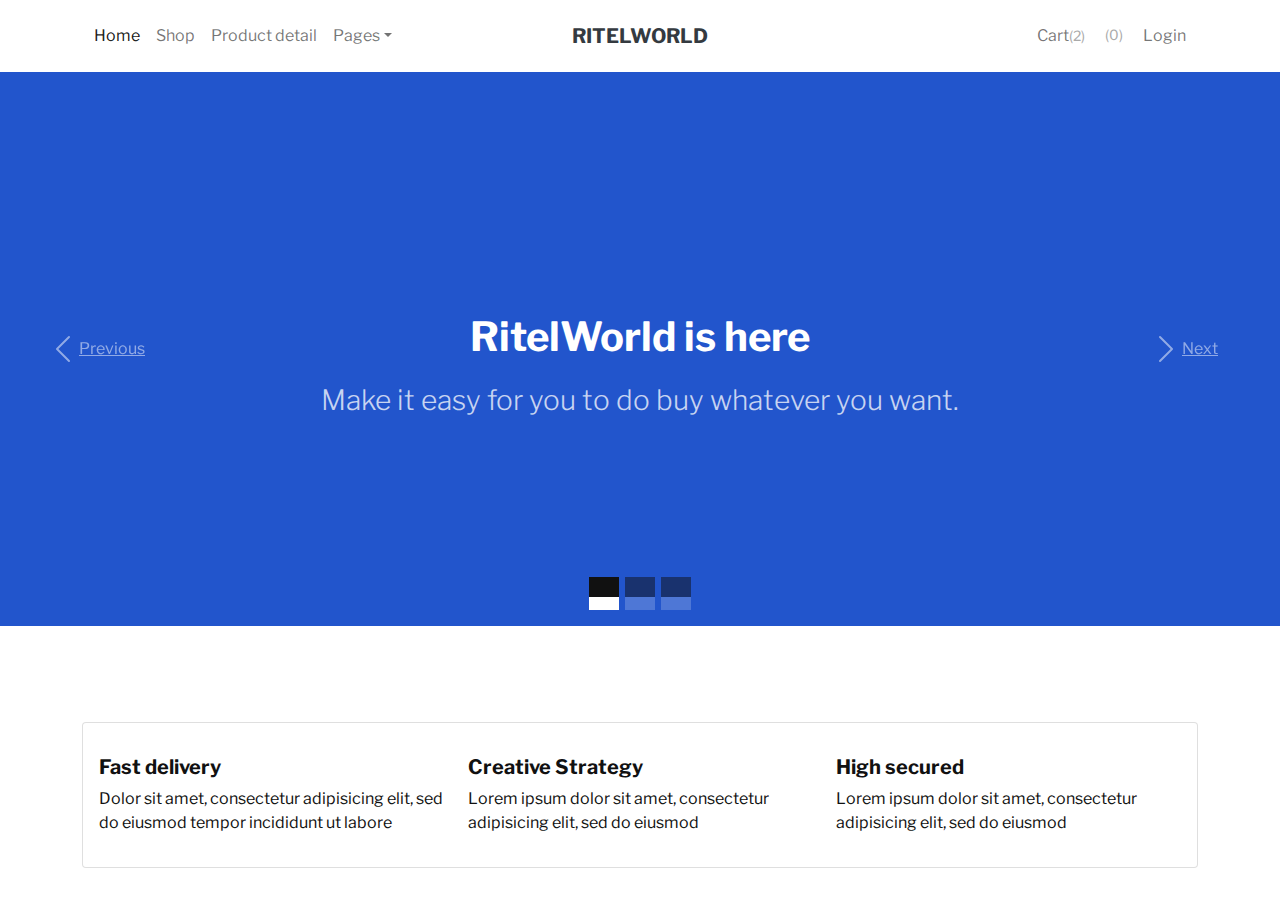
==== index.html @ 1baf4ec4 "homepage" ====
<html lang="en">
<head>
  <meta charset="UTF-8">
  <meta http-equiv="X-UA-Compatible" content="IE=edge">
  <meta name="viewport" content="width=device-width, initial-scale=1.0">
  <title>Home | RitelWorld </title>
  <!-- ********** Bootstrap styles ********* -->
  <link rel="stylesheet" href="/assets/stylesheets/bootstrap5.min.css">

  <!-- ********** FontAwesome  ********* -->
  <link rel="stylesheet" href="https://cdnjs.cloudflare.com/ajax/libs/font-awesome/5.15.3/css/all.min.css" integrity="sha512-iBBXm8fW90+nuLcSKlbmrPcLa0OT92xO1BIsZ+ywDWZCvqsWgccV3gFoRBv0z+8dLJgyAHIhR35VZc2oM/gI1w==" crossorigin="anonymous" />

  <!-- Google fonts-->
  <link rel="stylesheet" href="https://fonts.googleapis.com/css2?family=Libre+Franklin:wght@300;400;700&amp;display=swap">
  <link rel="stylesheet" href="https://fonts.googleapis.com/css2?family=Martel+Sans:wght@300;400;800&amp;display=swap">
  

  <!-- custom style -->
  <!-- <link href="stylesheets/ui.css" rel="stylesheet" type="text/css"/>
  <link href="stylesheets/responsive.css" rel="stylesheet" media="only screen and (max-width: 1200px)" /> -->
    <link rel="stylesheet" href="/assets/stylesheets/style.css">
  <!-- custom javascript -->
  <!-- <script src="js/script.js" type="text/javascript"></script> -->

</head>
<body>
<!-- ********** NAVBAR ********* -->
<div class="container-fluid">
  <header class="header bg-white">
    <div class="container px-0 px-lg-3">
      <nav class="navbar navbar-expand-lg navbar-light py-3 px-lg-0"><a class="navbar-brand" href="index.html"><span class="font-weight-bold text-uppercase text-dark">RITELWORLD</span></a>
        <button class="navbar-toggler navbar-toggler-right collapsed" type="button" data-toggle="collapse" data-target="#navbarSupportedContent" aria-controls="navbarSupportedContent" aria-expanded="false" aria-label="Toggle navigation"><span class="navbar-toggler-icon"></span></button>
        <div class="navbar-collapse collapse" id="navbarSupportedContent" style="">
          <ul class="navbar-nav mr-auto">
            <li class="nav-item">
              <!-- Link--><a class="nav-link active" href="index.html">Home</a>
            </li>
            <li class="nav-item">
              <!-- Link--><a class="nav-link" href="shop.html">Shop</a>
            </li>
            <li class="nav-item">
              <!-- Link--><a class="nav-link" href="detail.html">Product detail</a>
            </li>
            <li class="nav-item dropdown"><a class="nav-link dropdown-toggle" id="pagesDropdown" href="#" data-toggle="dropdown" aria-haspopup="true" aria-expanded="false">Pages</a>
              <div class="dropdown-menu mt-3" aria-labelledby="pagesDropdown"><a class="dropdown-item border-0 transition-link" href="index.html">Homepage</a><a class="dropdown-item border-0 transition-link" href="shop.html">Category</a><a class="dropdown-item border-0 transition-link" href="detail.html">Product detail</a><a class="dropdown-item border-0 transition-link" href="cart.html">Shopping cart</a><a class="dropdown-item border-0 transition-link" href="checkout.html">Checkout</a></div>
            </li>
          </ul>
          <ul class="navbar-nav ml-auto">               
            <li class="nav-item"><a class="nav-link" href="cart.html"> <i class="fas fa-dolly-flatbed mr-1 text-gray"></i>Cart<small class="text-gray">(2)</small></a></li>
            <li class="nav-item"><a class="nav-link" href="#"> <i class="far fa-heart mr-1"></i><small class="text-gray"> (0)</small></a></li>
            <li class="nav-item"><a class="nav-link" href="#"> <i class="fas fa-user-alt mr-1 text-gray"></i>Login</a></li>
          </ul>
        </div>
      </nav>
    </div>
  </header>
</div>
<!-- ********** END OF NAVBAR ********* -->

<!-- ********** HERO ********* -->
<div id="carousel" class="carousel slide" data-ride="carousel">
        <ol class="carousel-indicators">
          <li data-target="#carouselExampleIndicators" data-slide-to="0" class="active"></li>
          <li data-target="#carouselExampleIndicators" data-slide-to="1"></li>
          <li data-target="#carouselExampleIndicators" data-slide-to="2"></li>
        </ol>

        <div class="carousel-inner" role="listbox">

          <div class="carousel-item active" style="background: #25c;">
            <div class="caption">
              <h1>RitelWorld is here</h1>
              <h3>Make it easy for you to do buy whatever you want.</h3>
            </div>
          </div>

          <div class="carousel-item" style="background: #52c;">
            <div class="caption">
              <h1>Share with your friends</h1>
              <h3>Win 50% discount based on referral</h3>
            </div>
          </div>
          
          <div class="carousel-item" style="background-image: url('https://images.unsplash.com/photo-1476553986076-d59060d397e4?ixlib=rb-1.2.1&auto=format&fit=crop&w=1989&q=80'); background-size: cover;">
            <div class="caption">
              <h1>Check out this product</h1>
              <h3>Win 50% discount based on referral</h3>
            </div>
          </div>

        </div>
        
        <a class="carousel-control-prev" href="#carousel" role="button" data-slide="prev">
          <span class="carousel-control-prev-icon" aria-hidden="true"></span>
          <span class="sr-only">Previous</span>
        </a>
        <a class="carousel-control-next" href="#carousel" role="button" data-slide="next">
          <span class="carousel-control-next-icon" aria-hidden="true"></span>
          <span class="sr-only">Next</span>
        </a>

      </div>
<!-- ********** END OF HERO ********* -->

<!-- ********** FEATURE ********* -->
<section class="section-content py-sm-5 mt-5">
  <div class="container">
  <article class="card card-body">
  
  
  <div class="row">
    <div class="col-md-4">	
      <figure class="item-feature">
        <span class="text-primary"><i class="fa fa-2x fa-truck"></i></span>
        <figcaption class="pt-3">
          <h5 class="title bold">Fast delivery</h5>
          <p>Dolor sit amet, consectetur adipisicing elit, sed do eiusmod
          tempor incididunt ut labore </p>
        </figcaption>
      </figure> <!-- iconbox // -->
    </div><!-- col // -->
    <div class="col-md-4">
      <figure class="item-feature">
        <span class="text-primary"><i class="fa fa-2x fa-landmark"></i></span>	
        <figcaption class="pt-3">
          <h5 class="title bold">Creative Strategy</h5>
          <p>Lorem ipsum dolor sit amet, consectetur adipisicing elit, sed do eiusmod
           </p>
        </figcaption>
      </figure> <!-- iconbox // -->
    </div><!-- col // -->
      <div class="col-md-4">
      <figure class="item-feature">
        <span class="text-primary"><i class="fa fa-2x fa-lock"></i></span>
        <figcaption class="pt-3">
          <h5 class="title bold">High secured </h5>
          <p>Lorem ipsum dolor sit amet, consectetur adipisicing elit, sed do eiusmod
           </p>
        </figcaption>
      </figure> <!-- iconbox // -->
    </div> <!-- col // -->
  </div>
  </article>
  
  </div> <!-- container .//  -->
  </section>
  <!-- ********** END OF FEATURE ********* -->


  <script src="/assets/js/bootstrap.bundle.min.js"></script>
</body>
</html>
---- assets/stylesheets/style.css ----
body {
  font-family: "Libre Franklin", sans-serif;
  font-size: 1rem;
  font-weight: 400;
  line-height: 1.5;
  color: #111;
  background-color: #fff;
}

.text-small {
  font-size: 0.85rem !important;
}
.text-gray {
  color: #aaa !important;
}
strong {
  font-weight: 700;
}
button:focus,
button:active {
  outline: none;
}
.navbar {
  position: relative;
}
.navbar .dropdown-menu {
  border-top: 2px solid #dcb14a;
}
.navbar .dropdown-menu::before {
  content: "";
  display: block;
  border-left: 0.5rem solid transparent;
  border-right: 0.5rem solid transparent;
  border-bottom: 0.5rem solid #dcb14a;
  position: absolute;
  top: -0.5rem;
  left: 1rem;
}
@media (min-width: 992px) {
  .navbar-brand {
    position: absolute;
    top: 50%;
    left: 50%;
    -webkit-transform: translate(-50%, -50%);
    transform: translate(-50%, -50%);
  }
}
.navbar .dropdown-menu {
  visibility: hidden;
  opacity: 0;
  -webkit-transform: translateY(0.5rem);
  transform: translateY(0.5rem);
  transition: 0.2s ease all;
}
@media (min-width: 992px) {
  .navbar .dropdown-menu {
    display: block;
  }
}
@media (max-width: 991.98px) {
  .navbar .dropdown-menu.always-animated {
    display: block;
  }
}
.navbar .dropdown-menu.show {
  display: block;
  visibility: visible;
  opacity: 1;
  -webkit-transform: translateY(0px);
  transform: translateY(0px);
  transition: 0.2s ease all;
}

/* ========= Hero Slider ========== */
.carousel-inner {
  width: 100%;
  display: inline-block;
  position: relative;
}
.carousel-inner {
  padding-top: 43.25%;
  display: block;
  content: "";
}
.carousel-item {
  position: absolute;
  top: 0;
  bottom: 0;
  right: 0;
  left: 0;
  background: skyblue;
  background: no-repeat center center scroll;
  -webkit-background-size: cover;
  -moz-background-size: cover;
  -o-background-size: cover;
  background-size: cover;
}

.caption {
  position: absolute;
  top: 50%;
  left: 50%;
  transform: translateX(-50%) translateY(-50%);
  width: 60%;
  z-index: 9;
  margin-top: 20px;
  text-align: center;
}
.caption h1 {
  color: #fff;
  font-weight: 700;
  margin-bottom: 23px;
}
.caption h3 {
  color: rgba(255, 255, 255, 0.75);
  font-weight: 300;
}
a.big-button {
  color: #fff;
  font-size: 19px;
  font-weight: 700;
  text-transform: uppercase;
  background: #eb7a00;
  background: rgba(255, 0, 0, 0.75);
  padding: 28px 35px;
  border-radius: 3px;
  margin-top: 80px;
  margin-bottom: 0;
  display: inline-block;
}

a.view-demo {
  color: #fff;
  font-weight: 700;
  display: inline-block;
  margin-top: 35px;
}
a.view-demo:hover {
  text-decoration: none;
  color: #333;
}

.carousel-indicators .active {
  background: #fff;
}
.carousel-indicators li {
  background: rgba(255, 255, 255, 0.4);
  border-top: 20px solid;
  z-index: 15;
}

/* ========= End of Hero Slider ========== */

/* =========  Feature ========== */
.title {
  font-weight: 700;
}
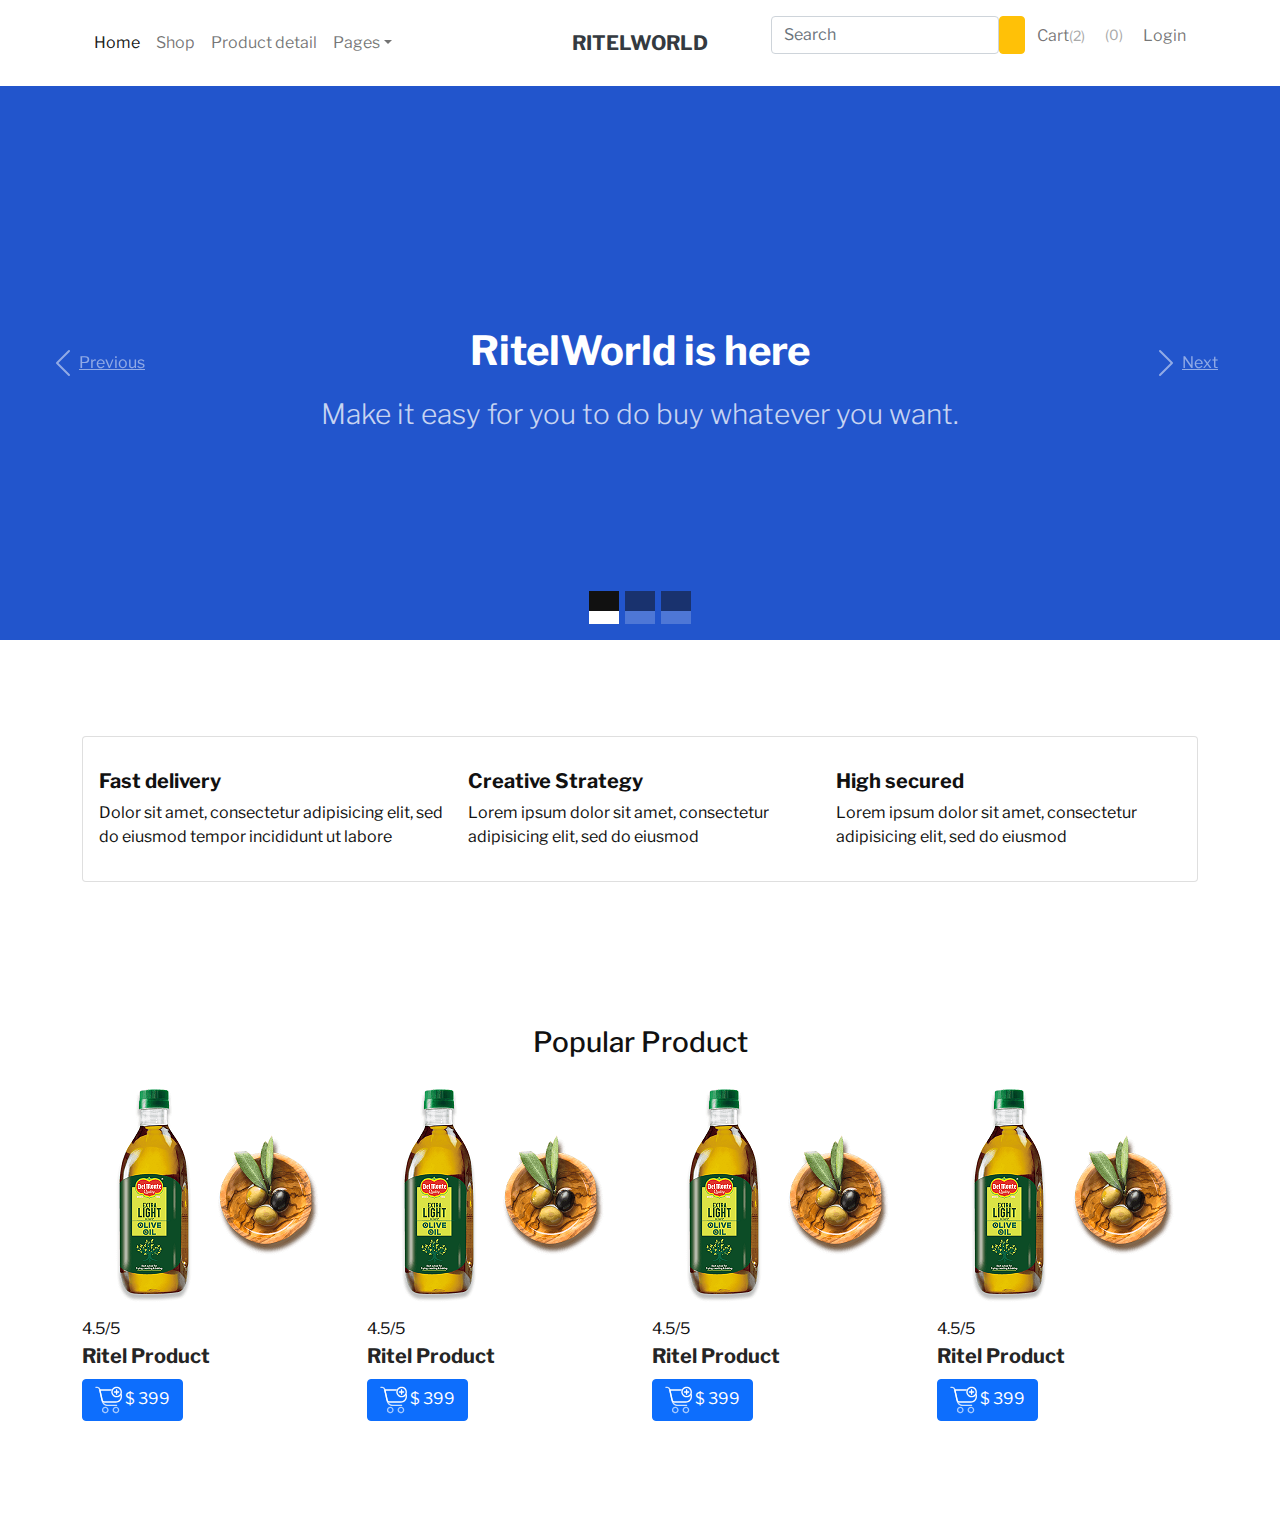
==== commit ab139b36: "added product section" ====
--- a/index.html
+++ b/index.html
@@ -28,7 +28,7 @@
 <div class="container-fluid">
   <header class="header bg-white">
     <div class="container px-0 px-lg-3">
-      <nav class="navbar navbar-expand-lg navbar-light py-3 px-lg-0"><a class="navbar-brand" href="index.html"><span class="font-weight-bold text-uppercase text-dark">RITELWORLD</span></a>
+      <nav class="navbar navbar-expand-lg fixed-top navbar-light py-3 px-lg-0"><a class="navbar-brand" href="index.html"><span class="font-weight-bold text-uppercase text-dark">RITELWORLD</span></a>
         <button class="navbar-toggler navbar-toggler-right collapsed" type="button" data-toggle="collapse" data-target="#navbarSupportedContent" aria-controls="navbarSupportedContent" aria-expanded="false" aria-label="Toggle navigation"><span class="navbar-toggler-icon"></span></button>
         <div class="navbar-collapse collapse" id="navbarSupportedContent" style="">
           <ul class="navbar-nav mr-auto">
@@ -45,7 +45,13 @@
               <div class="dropdown-menu mt-3" aria-labelledby="pagesDropdown"><a class="dropdown-item border-0 transition-link" href="index.html">Homepage</a><a class="dropdown-item border-0 transition-link" href="shop.html">Category</a><a class="dropdown-item border-0 transition-link" href="detail.html">Product detail</a><a class="dropdown-item border-0 transition-link" href="cart.html">Shopping cart</a><a class="dropdown-item border-0 transition-link" href="checkout.html">Checkout</a></div>
             </li>
           </ul>
-          <ul class="navbar-nav ml-auto">               
+          <ul class="navbar-nav ml-auto"> 
+            <li class="nav-item">
+              <form class="d-flex">
+                <input class="form-control me-2" type="search" placeholder="Search" aria-label="Search">
+                <button class="btn btn-warning" type="submit"><i class="fas fa-search"></i></button>
+              </form>
+            </li>              
             <li class="nav-item"><a class="nav-link" href="cart.html"> <i class="fas fa-dolly-flatbed mr-1 text-gray"></i>Cart<small class="text-gray">(2)</small></a></li>
             <li class="nav-item"><a class="nav-link" href="#"> <i class="far fa-heart mr-1"></i><small class="text-gray"> (0)</small></a></li>
             <li class="nav-item"><a class="nav-link" href="#"> <i class="fas fa-user-alt mr-1 text-gray"></i>Login</a></li>
@@ -111,7 +117,7 @@
   <div class="row">
     <div class="col-md-4">	
       <figure class="item-feature">
-        <span class="text-primary"><i class="fa fa-2x fa-truck"></i></span>
+        <span class="text-warning"><i class="fa fa-2x fa-truck"></i></span>
         <figcaption class="pt-3">
           <h5 class="title bold">Fast delivery</h5>
           <p>Dolor sit amet, consectetur adipisicing elit, sed do eiusmod
@@ -121,7 +127,7 @@
     </div><!-- col // -->
     <div class="col-md-4">
       <figure class="item-feature">
-        <span class="text-primary"><i class="fa fa-2x fa-landmark"></i></span>	
+        <span class="text-success"><i class="fa fa-2x fa-landmark"></i></span>	
         <figcaption class="pt-3">
           <h5 class="title bold">Creative Strategy</h5>
           <p>Lorem ipsum dolor sit amet, consectetur adipisicing elit, sed do eiusmod
@@ -146,6 +152,93 @@
   </section>
   <!-- ********** END OF FEATURE ********* -->
 
+<!-- ********** POPULAR PRODUCT ********* -->
+<section class="section-content py-sm-5 my-5">
+<div class="container">
+  <h3 class="bold text-center">Popular Product</h3>
+  <div class="row">
+    <div class="container">
+      <div class="row justify-content-center">
+        <div class="col-lg-3 col-sm-6">
+            <div class="product-style-grey mt-30">
+                <div class="product-image">
+                    <div class="product-item active">
+                        <img src="assets/images/product-5.png" alt="product" class="img-fluid">
+                    </div>
+                    <a class="add-wishlist" href="#0">
+                        <i class="far fa-heart"></i>
+                    </a>
+                </div>
+                <div class="product-content">
+                    <span class="rating "><i class="fas fa-star text-warning"></i> 4.5/5</span>
+                    <h4 class="title"><a href="#0">Ritel Product</a></h4>
+                    <a href="#0" class="btn btn-primary"> <img src="assets/images/cart.svg" alt=""> $ 399</a>
+                </div>
+            </div>
+        </div>
+
+        <div class="col-lg-3 col-sm-6">
+          <div class="product-style-grey mt-30">
+              <div class="product-image">
+                  <div class="product-item active">
+                      <img src="assets/images/product-5.png" alt="product" class="img-fluid">
+                  </div>
+                  <a class="add-wishlist" href="#0">
+                      <i class="far fa-heart"></i>
+                  </a>
+              </div>
+              <div class="product-content">
+                  <span class="rating "><i class="fas fa-star text-warning"></i> 4.5/5</span>
+                  <h4 class="title"><a href="#0">Ritel Product</a></h4>
+                  <a href="#0" class="btn btn-primary"> <img src="assets/images/cart.svg" alt=""> $ 399</a>
+              </div>
+          </div>
+      </div>
+
+      <div class="col-lg-3 col-sm-6">
+        <div class="product-style-grey mt-30">
+            <div class="product-image">
+                <div class="product-item active">
+                    <img src="assets/images/product-5.png" alt="product" class="img-fluid">
+                </div>
+                <a class="add-wishlist" href="#0">
+                    <i class="far fa-heart"></i>
+                </a>
+            </div>
+            <div class="product-content">
+                <span class="rating "><i class="fas fa-star text-warning"></i> 4.5/5</span>
+                <h4 class="title"><a href="#0">Ritel Product</a></h4>
+                <a href="#0" class="btn btn-primary"> <img src="assets/images/cart.svg" alt=""> $ 399</a>
+            </div>
+        </div>
+    </div>
+
+    <div class="col-lg-3 col-sm-6">
+      <div class="product-style-grey mt-30">
+          <div class="product-image">
+              <div class="product-item active">
+                  <img src="assets/images/product-5.png" alt="product" class="img-fluid">
+              </div>
+              <a class="add-wishlist" href="#0">
+                  <i class="far fa-heart"></i>
+              </a>
+          </div>
+          <div class="product-content">
+              <span class="rating "><i class="fas fa-star text-warning"></i> 4.5/5</span>
+              <h4 class="title"><a href="#0">Ritel Product</a></h4>
+              <a href="#0" class="btn btn-primary"> <img src="assets/images/cart.svg" alt=""> $ 399</a>
+          </div>
+      </div>
+    </div>
+  </div>
+</div>
+  </div>
+</div>
+
+
+</section>
+<!-- ********** END OF POPULAR PRODUCT ********* -->
+
 
   <script src="/assets/js/bootstrap.bundle.min.js"></script>
 </body>
--- a/assets/stylesheets/style.css
+++ b/assets/stylesheets/style.css
@@ -155,3 +155,36 @@
 .title {
   font-weight: 700;
 }
+
+.product-style-grey .product-image {
+  position: relative;
+}
+
+.product-style-grey .product-image .add-wishlist {
+  display: inline-block;
+  width: 40px;
+  height: 40px;
+  line-height: 40px;
+  text-align: center;
+  font-size: 24px;
+  color: #e14c7b;
+  position: absolute;
+  top: 5px;
+  right: 5px;
+  z-index: 9;
+  transition: all 0.3s linear;
+}
+
+.product-style-grey .product-image .add-wishlist:hover {
+  color: #564ce1;
+}
+
+.product-style-grey .product-content .title a {
+  font-weight: 700;
+  font-size: 20px;
+  line-height: 30px;
+  color: rgb(37, 37, 37);
+  transition: all 0.3s linear;
+  margin-top: 4px;
+  text-decoration: none;
+}
